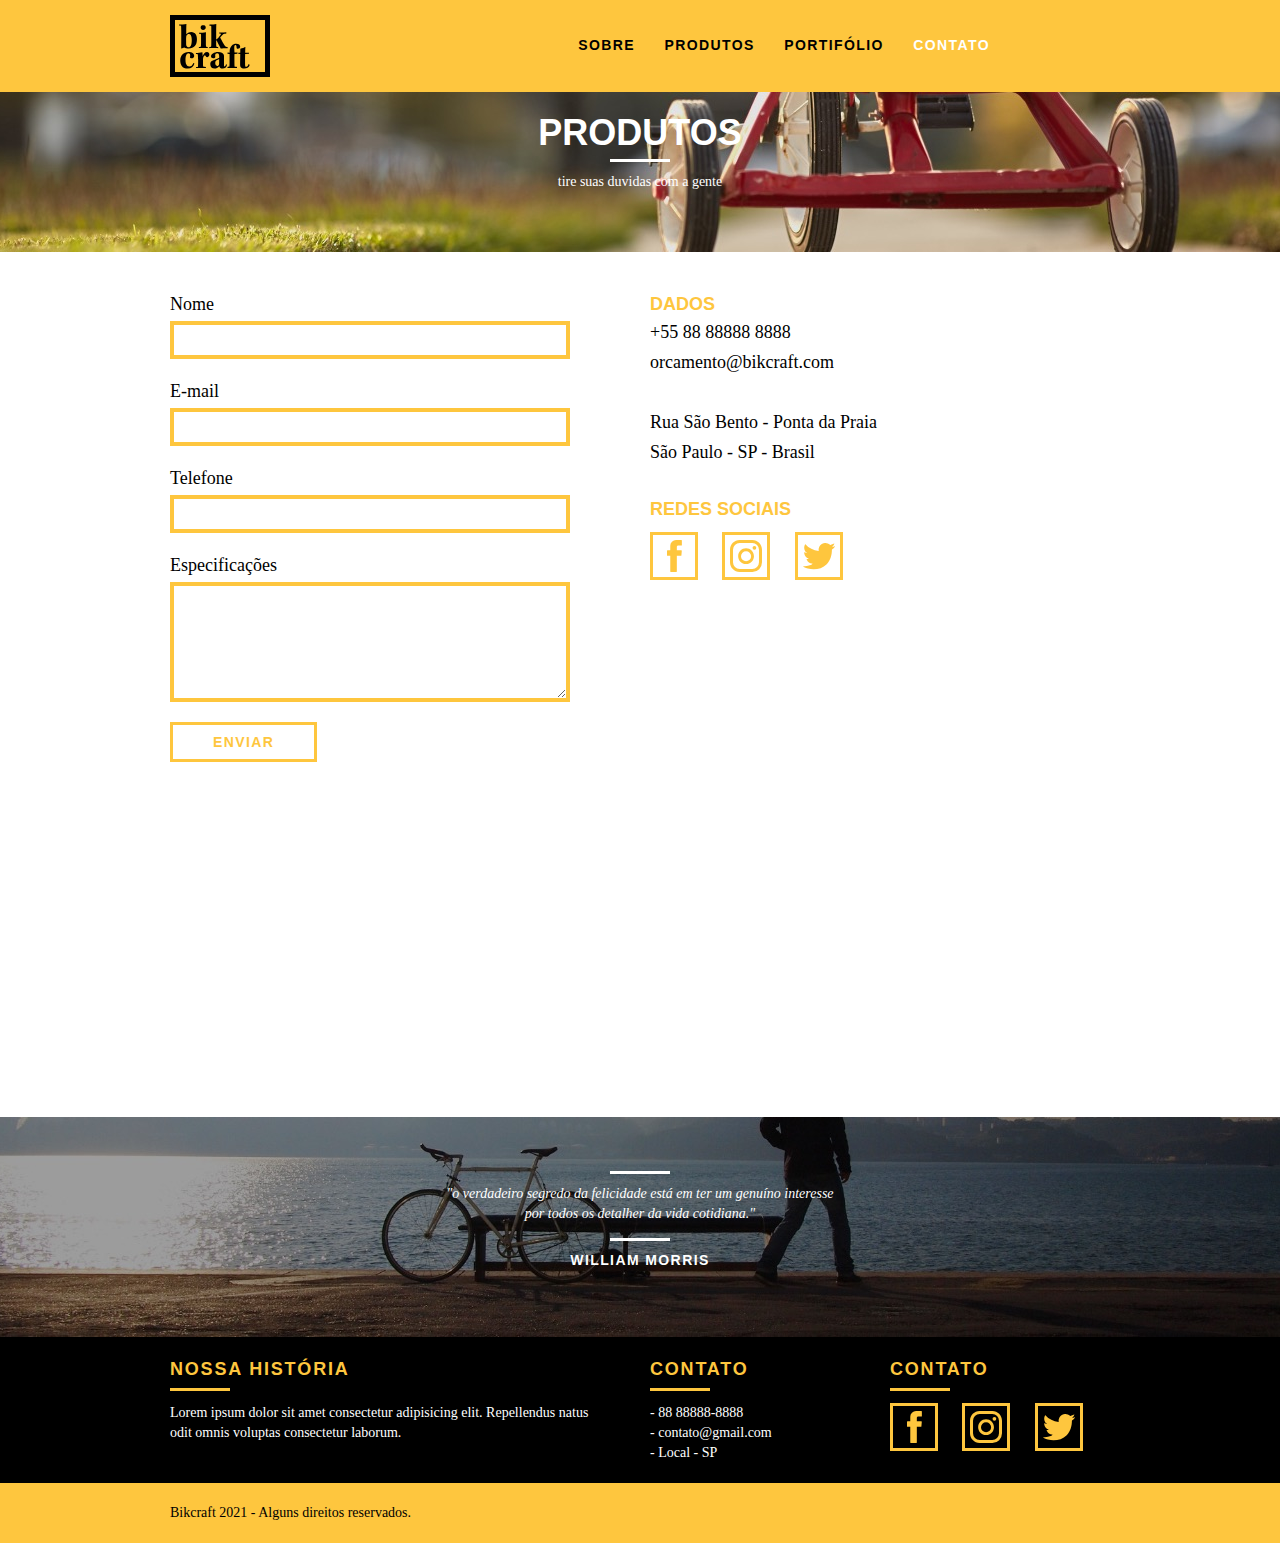
==== contato.html @ 1b7b4814 "Página Contato + Finalizando estrutura principal do site" ====
<!DOCTYPE html>
<html lang="pt-br">

<head>
	<meta charset="utf-8">
	<meta http-equiv="X-UA-Compatible" content="IE=edge">
	<meta name="viewport" content="width=device-width, initial-scale=1.0">
	<title>Bikcraft - Contato</title>
	<link rel="stylesheet" href="css/normalize.css">
	<link rel="stylesheet" href="css/reset.css">
	<link rel="stylesheet" href="css/grid.css">
	<link rel="stylesheet" href="css/style.css">
	<link rel="stylesheet" href="css/contato.css">

</head>

<body>

	<header class="header">
		<div class="container">
			<!-- Logo -->
			<a href="index.html">
				<img src="img/bikcraft.svg" alt="Bikcraft" class="grid-2">
			</a>
			<!-- Menu -->
			<nav class="grid-12 header_menu">
				<ul>
					<li><a href="sobre.html">Sobre</a></li>
					<li><a href="produtos.html">Produtos</a></li>
					<li><a href="portifolio.html">Portifólio</a>
					</li>
					<li><a href="contato.html" class="menu_ativo">Contato</a></li>
				</ul>
			</nav>
		</div>
	</header>

	<!-- Seção Intro -->
	<section class="introducao-interna interna_contato">
		<div class="container">
			<h1>Produtos</h1>
			<p>tire suas duvidas com a gente</p>
		</div>
	</section>



	<!-- Formulario -->


	<section class="contato container">
		<form id="form_orcamento" class="contato_form grid-8">

			<label for="nome">Nome</label>
			<input type="text" id="nome">

			<label for="email">E-mail</label>
			<input type="text" id="email">

			<label for="telefone">Telefone</label>
			<input type="telefone" id="telefone">

			<label for="espec">Especificações</label>
			<textarea id="espec"></textarea>
			<button type="submit" class="btn btn-preto">Enviar</button>

		</form>

		<div class="contato_dados grid-8">
			<h3>Dados</h3>
			<span>+55 88 88888 8888</span>
			<span>orcamento@bikcraft.com</span>
			<span>Rua São Bento - Ponta da Praia</span>
			<span>São Paulo - SP - Brasil</span>


			<h3>Redes Sociais</h3>
			<ul>
				<li><a href="http://facebook.com" target="_blank"><img src="img/redes-sociais/facebook.svg" alt="facebook"></a></li>
				<li><a href="http://instagram.com" target="_blank"><img src="img/redes-sociais/instagram.svg" alt="instagram"></a></li>
				<li><a href="http://twitter.com" target="_blank"><img src="img/redes-sociais/twitter.svg" alt="twitter"></a></li>
			</ul>
		</div>

	</section>

	<!-- Map -->
	<section class="container contato_map">
		<a href="http://google.com" target="_blank" class="grid-16">
			<iframe src="https://www.google.com/maps/embed?pb=!1m18!1m12!1m3!1d58503.81790667716!2d-46.71717082089844!3d-23.5868031!2m3!1f0!2f0!3f0!3m2!1i1024!2i768!4f13.1!3m3!1m2!1s0x94ce5744e0ebff5b%3A0x769bf4a32f914782!2sGoogle%20S%C3%A3o%20Paulo!5e0!3m2!1spt-BR!2sbr!4v1633392675596!5m2!1spt-BR!2sbr" width="100%" height="250" style="border:0;" allowfullscreen="" loading="lazy"></iframe><!-- <img src="img/endereco-bikcraft.jpg" alt="Endereço"> --></a>
	</section>


	<!-- Acima footer - Quebra -->

	<section class="quebra">

		<blockquote class="quote-externo container">
			<!-- bloco para citações -->
			<p>"o verdadeiro segredo da felicidade está em ter um genuíno interesse por todos os detalher da vida cotidiana."</p>
			<cite>WILLIAM MORRIS</cite>
		</blockquote>

	</section>

	<!-- footer -->

	<footer>
		<div class="footer">
			<div class="container">

				<div class="grid-8 footer_historia">
					<h3>Nossa História</h3>
					<p>Lorem ipsum dolor sit amet consectetur adipisicing elit. Repellendus natus odit omnis voluptas consectetur laborum.</p>
				</div>

				<div class="grid-4 footer_contato">
					<h3>Contato</h3>
					<ul>
						<li>- 88 88888-8888</li>
						<li>- contato@gmail.com</li>
						<li>- Local - SP</li>
					</ul>
				</div>

				<div class="grid-4 footer_redes">
					<h3>Contato</h3>
					<ul>
						<li><a href="http://facebook.com" target="_blank"><img src="img/redes-sociais/facebook.svg" alt="facebook"></a></li>
						<li><a href="http://instagram.com" target="_blank"><img src="img/redes-sociais/instagram.svg" alt="instagram"></a></li>
						<li><a href="http://twitter.com" target="_blank"><img src="img/redes-sociais/twitter.svg" alt="twitter"></a></li>
					</ul>

				</div>

			</div>
		</div>

		<!-- bloco -->
		<div class="copy">
			<div class="container">
				<p class="grid-16">Bikcraft 2021 - Alguns direitos reservados.</p>
			</div>
		</div>

	</footer>

</body>

</html>
---- css/grid.css ----
*, *:before, *:after {
  -webkit-box-sizing: border-box; 
  -moz-box-sizing: border-box; 
  box-sizing: border-box;
}

.container {
	width: 960px;
	margin: 0 auto;
	padding: 0px;
	position: relative;
}

.container:after, .container:before {
	content: " ";
	display: table;
}

.container:after {
	clear: both;
}

.grid-1, .grid-2, .grid-3, .grid-4, .grid-5, .grid-6, .grid-7, .grid-8, .grid-9, .grid-10, .grid-11, .grid-12, .grid-13, .grid-14, .grid-15, .grid-16, .grid-1-3 {
	float: left;
	margin-left: 10px;
	margin-right: 10px;
}

.grid-1 	{width: 40px;}
.grid-2 	{width: 100px;}
.grid-3 	{width: 160px;}
.grid-4 	{width: 220px;}
.grid-5 	{width: 280px;}
.grid-6 	{width: 340px;}
.grid-7 	{width: 400px;}
.grid-8 	{width: 460px;}
.grid-9 	{width: 520px;}
.grid-10 	{width: 580px;}
.grid-11 	{width: 640px;}
.grid-12 	{width: 700px;}
.grid-13 	{width: 760px;}
.grid-14 	{width: 820px;}
.grid-15 	{width: 880px;}
.grid-16 	{width: 940px;}
.grid-1-3	{width: 300px;}
---- css/style.css ----
/* estilos gerais---------------------------------------------------- */
body {
  font-family: Arial, Helvetica, sans-serif;
}

p {
  font-family: Georgia, "Times New Roman", Times, serif;
  font-size: 14px;
  line-height: 20px;
}

img {
  display: block; /* se comporta como bloco */
}

.btn {
  border: 3px solid #fec63e;
  padding: 10px 30px;
  color: #fec63e;
  font-size: 14px;
  line-height: 20px;
  text-transform: uppercase;
  letter-spacing: 0.1em;
  font-weight: bold;
}

.btn:hover {
  color: #fff;
  border-color: #fff;
}

.btn.btn-preto:hover {
  color: #000;
  border-color: #000;
}

.subtitulo {
  font-size: 24px;
  line-height: 30px;
  font-weight: bold;
  letter-spacing: 0.1em;
  color: #000;
  text-transform: uppercase;
  text-align: center;
  margin-bottom: 40px;
}

.subtitulo::after {
  content: "";
  display: block;
  width: 60px;
  height: 3px;
  background: #000;

  margin: 8px auto;
}

.subtitulo-interno {
  font-size: 24px;
  line-height: 30px;
  font-weight: bold;
  letter-spacing: 0.1em;
  color: #000;
  text-transform: uppercase;
  margin-bottom: 20px;
}

.subtitulo-interno::after {
  content: "";
  display: block;
  width: 60px;
  height: 3px;
  background: #000;

  margin: 8px 0;
}
/* header ----------------------------------------------------------*/

.header {
  position: fixed;
  top: 0;

  width: 100%;
  background: #fec63e;
  padding: 15px 0;
  z-index: 10; /* elementos ficam por baixo do menu position: fixed */
}

.header_menu {
  text-align: right;
}

.header_menu ul li {
  display: inline-block; /* item ao lado | dimensionamento */
  margin-left: 25px;
  margin-top: 20px;
}

.header_menu ul li a {
  color: #000;
  font-weight: bold;
  text-transform: uppercase;
  letter-spacing: 0.1em; /* espaço entre letras */
  font-size: 14px;
  line-height: 20px; /* altura de linha */

  padding: 10px 0; /* aumentando area de contato */
}

.header_menu ul li a:hover {
  color: #fff;
}
/* marcação de menu */
.header_menu ul li a.menu_ativo {
  color: #fff;
}

/* introdução ----------------------------------------------------*/
.introducao {
  width: 100%;
  height: 380px;
  margin-top: 92px; /* tamanho do menu fixo */
  padding-top: 80px;

  background: url("../img/bg.jpg") no-repeat center;
  background-size: cover; /* preenche tudo */

  text-align: center;
}

.introducao h1 {
  font-size: 48px;
  color: #fff;
  font-weight: bold;
  text-transform: uppercase;
}

.quote-externo {
  max-width: 310px; /* necessario alinhar | 0 auto */
  margin: 0 auto;
  margin-bottom: 40px;
  color: white;
}

.quote-externo p {
  font-style: italic;
}

/* before/after | libera o 'content:' | Inserção na page | padrão inline */
.quote-externo p::before,
.quote-externo p::after {
  /* linha */
  content: "";
  display: block;
  width: 60px;
  height: 3px;
  background: #fff;

  margin: 14px auto 10px auto;
}

.quote-externo cite {
  font-style: normal;
  font-weight: bold;
  font-size: 14px;
  letter-spacing: 0.1em;
}

/* Introdução interna */
.introducao-interna {
  width: 100%;
  margin-top: 92px;
  height: 160px;
  text-align: center;
  color: #fff;
  padding-top: 20px;
}

.introducao-interna h1 {
  font-size: 36px;
  font-weight: bold;
  text-transform: uppercase;
}

.introducao-interna h1::after {
  content: "";
  display: block;
  width: 60px;
  height: 3px;
  background: #fff;
  margin: 6px auto 10px auto;
}
/* Produtos---------------------------------------------------------------- */
.produtos {
  padding: 60px 0;
}

.produtos_lista li {
  background: #fec63e;
  text-align: center;
}
.produtos_lista li h3 {
  font-weight: bold;
  font-size: 18px;
  line-height: 25px;
  text-transform: uppercase;
  letter-spacing: 0.1em;
  margin-top: 20px;
}

.produtos_lista li h3::after {
  content: "";
  display: block;
  width: 60px;
  height: 3px;
  background: #000;

  margin: 2px auto;
}

.produtos_lista li p {
  padding: 10px 20px 20px 20px;
}

.produtos-icone {
  background: #000;
  padding: 20px;
}

.call {
  padding-top: 40px;
  text-align: center;
  clear: both; /* limpa o float */
}
.call p {
  margin-bottom: 20px;
}

/* Portifílo------------------------------------------- */

.portifolio {
  width: 100%;
  background: #000;
  padding: 40px 0;
}

.portifolio .subtitulo {
  color: #fec63e;
}

.portifolio .subtitulo::after {
  background: #fec63e;
}

.portifolio_lista li:last-child {
  /* seleciona o ultimo item da lista */
  margin-top: 20px;
}

.portifolio .call p {
  color: #fff;
}

/* Qualidade */

.qualidade {
  padding: 60px 0;
}

.qualidade:after {
  /* pseudo element */
  content: "";
  width: 634px;
  height: 83px;
  background: url("../img/linhas.svg");

  /*  posicionar elemento */
  position: absolute; /* é relativo ao container mãe */
  top: 208px;
  right: 162px;
  z-index: -1; /* nunca sobrepor */
}

.qualidade img {
  margin: 0 auto;
}

.qualidade_lista {
  padding-top: 20px;
  overflow: hidden; /* clear-fix | limpa bloco de fromatações do float */
}

.qualidade_lista li {
  text-align: center;
  padding: 0 40px;
}

.qualidade_lista li h3 {
  font-weight: bold;
  font-size: 18px;
  line-height: 25px;
  text-transform: uppercase;
  letter-spacing: 0.1em;
  margin-top: 20px;
}

.qualidade_lista li h3::after {
  content: "";
  display: block; /* por padrão é inline | foi setado para bloco */
  width: 60px;
  height: 3px;
  background: #000;

  margin: 6px auto;
}

/* Quebra ----------------------------*/

.quebra {
  width: 100%;
  height: 220px;
  background: url("../img/bg-footer.jpg") no-repeat center;
  background-size: cover;
  text-align: center;
  padding-top: 40px;
}

.quebra .quote-externo {
  max-width: 400px;
}

/* Footer----------------------------- */

.footer {
  width: 100%;
  background: #000;
  color: #fff;
  padding: 20px 0;
}

.footer h3 {
  font-size: 18px;
  line-height: 25px;
  color: #fec63e;
  text-transform: uppercase;
  letter-spacing: 0.1em;
  font-weight: bold;
}

.footer h3::after {
  content: "";
  display: block;
  width: 60px;
  height: 3px;
  background: #fec63e;
  margin: 6px 0 12px 0;
}

.footer_historia {
  padding-right: 40px;
}

.footer_contato ul li {
  font-size: 14px;
  line-height: 20px;
  font-family: Georgia, "Times New Roman", Times, serif;
}

.footer_redes ul li {
  display: inline-block;
  margin-right: 20px;
}

.footer_redes ul li a {
  border: 3px solid #fec63e;
  display: block;
  padding: 5px;
}

.footer_redes ul li a:hover {
  border-color: #fff;
}

.copy {
  width: 100%;
  background: #fec63e;
  padding: 20px 0;
}
---- css/contato.css ----
.interna_contato {
  background: url("../img/bg-contato.jpg") no-repeat center;
  background-size: cover;
}

/* Orçamento */
.contato {
  padding: 40px 0px;
}

.contato_form {
  padding-right: 60px;
}

.contato_form label {
  display: block; /* itens em bloco */
  font-family: Georgia, "Times New Roman", serif;
  font-size: 18px;
  line-height: 25px;
  margin-bottom: 4px;
}

.contato_form input,
textarea {
  display: block;
  width: 100%;
  border: 4px solid #fec63e;
  background: none;
  padding: 7px 10px;
  margin-bottom: 20px;
  outline: none; /* estilo de marcação do input selecionado */
  font-size: 14px;
  font-family: Georgia, "Times New Roman", serif;
}

.contato_form textarea {
  height: 120px;
}

.contato_form button {
  background: none;
  padding: 7px 40px;
}

/* rigth */
.orcamento_dados {
  color: #fff;
}

.contato_dados h3 {
  font-size: 18px;
  text-transform: uppercase;
  line-height: 25px;
  color: #fec63e;
  font-weight: bold;
}

.contato_dados span {
  display: block;
  font-size: 18px;
  line-height: 30px;
  font-family: Georgia, "Times New Roman", Times, serif;
}

/* Selecionar 'span' especifico | 'even' - Pega os pares | Not list */
.contato_dados span:nth-of-type(even) {
  margin-bottom: 30px;
}

.dados_email {
  margin-bottom: 40px;
}

.contato_dados ul {
  margin-top: 10px;
}

.contato_dados ul li {
  display: inline-block;
  margin-right: 20px;
}

.contato_dados ul li a {
  border: 3px solid #fec63e;
  display: block;
  padding: 5px;
}

.contato_dados ul li a:hover {
  border-color: #000;
}

.contato_map {
  margin-bottom: 60px;
}
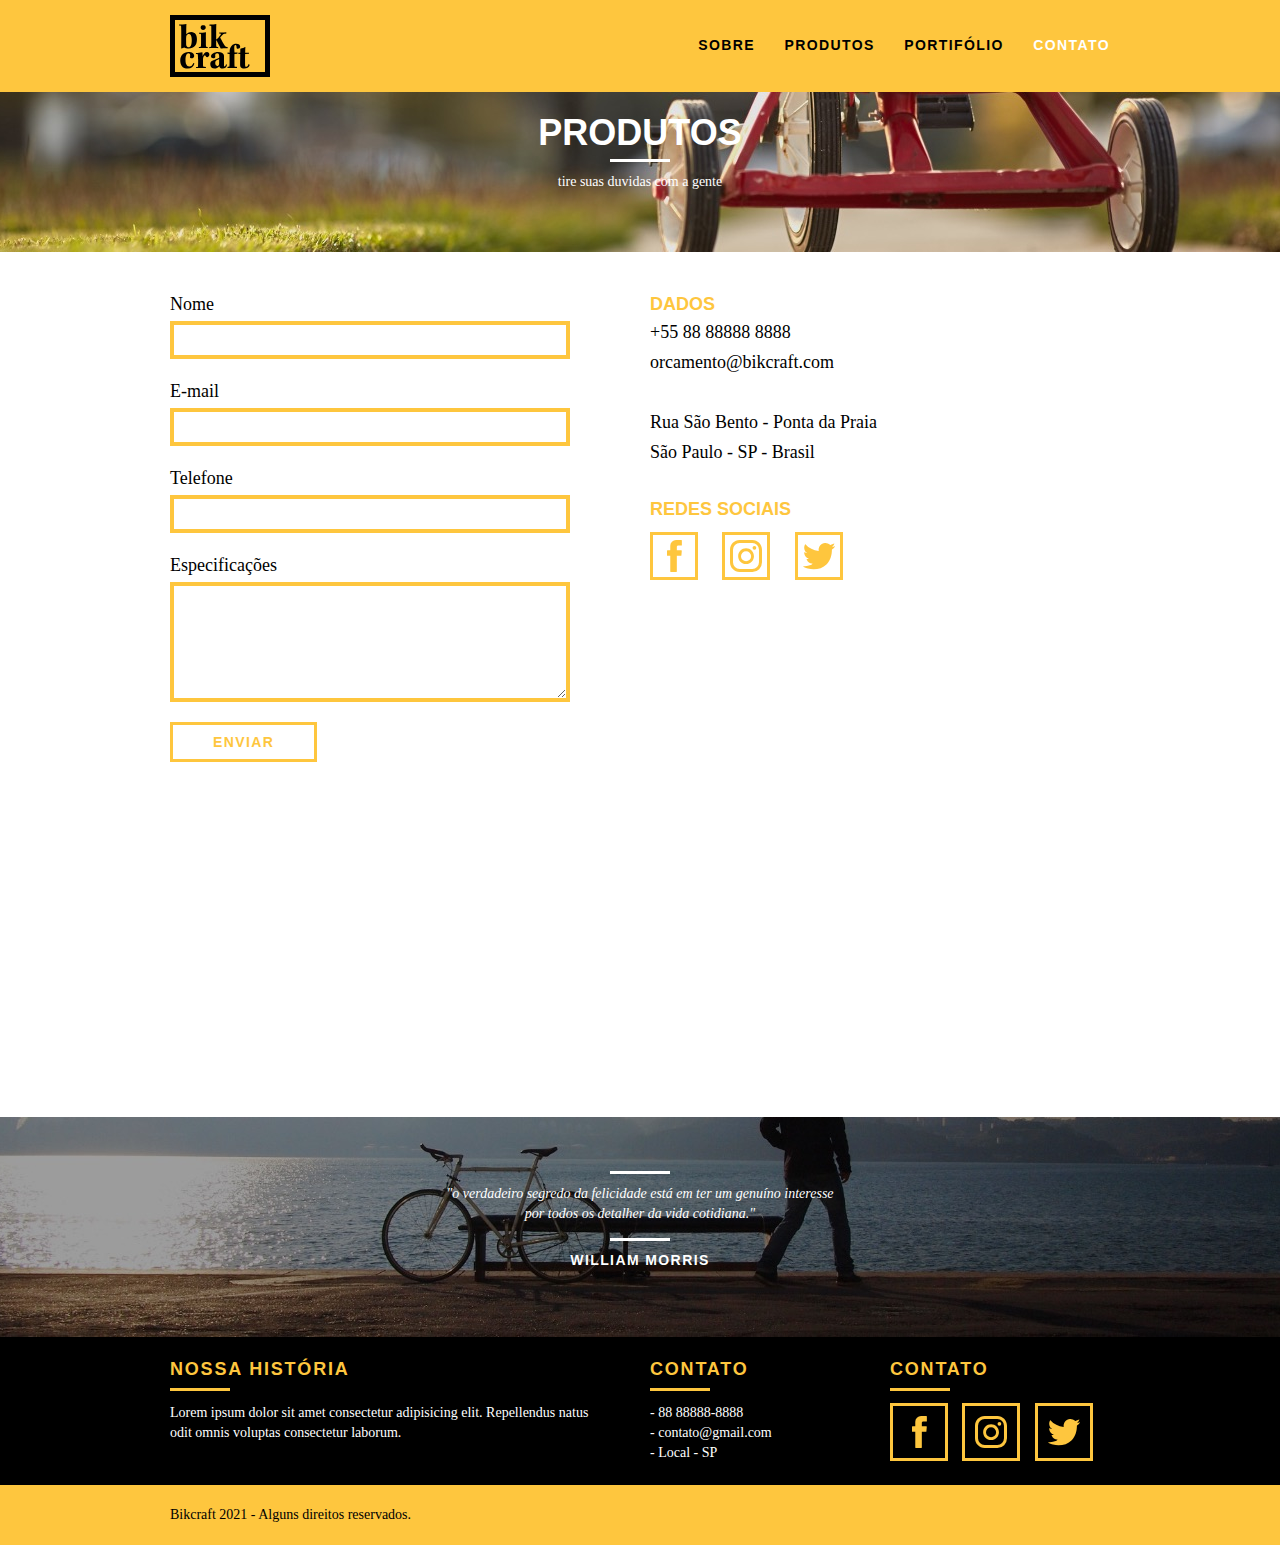
==== commit bd3d9b6f: "Adicionando layout responsivo" ====
--- a/contato.html
+++ b/contato.html
@@ -11,6 +11,7 @@
 	<link rel="stylesheet" href="css/grid.css">
 	<link rel="stylesheet" href="css/style.css">
 	<link rel="stylesheet" href="css/contato.css">
+	<link rel="stylesheet" href="css/responsivo.css">
 
 </head>
 
@@ -19,8 +20,8 @@
 	<header class="header">
 		<div class="container">
 			<!-- Logo -->
-			<a href="index.html">
-				<img src="img/bikcraft.svg" alt="Bikcraft" class="grid-2">
+			<a href="index.html" class="grid-4">
+				<img src="img/bikcraft.svg" alt="Bikcraft">
 			</a>
 			<!-- Menu -->
 			<nav class="grid-12 header_menu">
--- a/css/grid.css
+++ b/css/grid.css
@@ -1,45 +1,190 @@
-*, *:before, *:after {
-  -webkit-box-sizing: border-box; 
-  -moz-box-sizing: border-box; 
+*,
+*:before,
+*:after {
+  -webkit-box-sizing: border-box;
+  -moz-box-sizing: border-box;
   box-sizing: border-box;
 }
 
 .container {
-	width: 960px;
-	margin: 0 auto;
-	padding: 0px;
-	position: relative;
+  width: 960px;
+  margin: 0 auto;
+  padding: 0px;
+  position: relative;
 }
 
-.container:after, .container:before {
-	content: " ";
-	display: table;
+.container:after,
+.container:before {
+  content: " ";
+  display: table;
 }
 
 .container:after {
-	clear: both;
+  clear: both;
 }
 
-.grid-1, .grid-2, .grid-3, .grid-4, .grid-5, .grid-6, .grid-7, .grid-8, .grid-9, .grid-10, .grid-11, .grid-12, .grid-13, .grid-14, .grid-15, .grid-16, .grid-1-3 {
-	float: left;
-	margin-left: 10px;
-	margin-right: 10px;
+.grid-1,
+.grid-2,
+.grid-3,
+.grid-4,
+.grid-5,
+.grid-6,
+.grid-7,
+.grid-8,
+.grid-9,
+.grid-10,
+.grid-11,
+.grid-12,
+.grid-13,
+.grid-14,
+.grid-15,
+.grid-16,
+.grid-1-3 {
+  float: left;
+  margin-left: 10px;
+  margin-right: 10px;
 }
 
-.grid-1 	{width: 40px;}
-.grid-2 	{width: 100px;}
-.grid-3 	{width: 160px;}
-.grid-4 	{width: 220px;}
-.grid-5 	{width: 280px;}
-.grid-6 	{width: 340px;}
-.grid-7 	{width: 400px;}
-.grid-8 	{width: 460px;}
-.grid-9 	{width: 520px;}
-.grid-10 	{width: 580px;}
-.grid-11 	{width: 640px;}
-.grid-12 	{width: 700px;}
-.grid-13 	{width: 760px;}
-.grid-14 	{width: 820px;}
-.grid-15 	{width: 880px;}
-.grid-16 	{width: 940px;}
-.grid-1-3	{width: 300px;}+.grid-1 {
+  width: 40px;
+}
+.grid-2 {
+  width: 100px;
+}
+.grid-3 {
+  width: 160px;
+}
+.grid-4 {
+  width: 220px;
+}
+.grid-5 {
+  width: 280px;
+}
+.grid-6 {
+  width: 340px;
+}
+.grid-7 {
+  width: 400px;
+}
+.grid-8 {
+  width: 460px;
+}
+.grid-9 {
+  width: 520px;
+}
+.grid-10 {
+  width: 580px;
+}
+.grid-11 {
+  width: 640px;
+}
+.grid-12 {
+  width: 700px;
+}
+.grid-13 {
+  width: 760px;
+}
+.grid-14 {
+  width: 820px;
+}
+.grid-15 {
+  width: 880px;
+}
+.grid-16 {
+  width: 940px;
+}
+.grid-1-3 {
+  width: 300px;
+}
+
+/* Adaptação Responsivo */
+
+/* Tablets/mobile entre 768px e 959px */
+
+@media only screen and (min-width: 788px) and (max-width: 979px) {
+  .container {
+    width: 768px;
+  }
+
+  .grid-1 {
+    width: 40px;
+  }
+  .grid-2 {
+    width: 76px;
+  }
+  .grid-3 {
+    width: 124px;
+  }
+  .grid-4 {
+    width: 172px;
+  }
+  .grid-5 {
+    width: 220px;
+  }
+  .grid-6 {
+    width: 268px;
+  }
+  .grid-7 {
+    width: 316px;
+  }
+  .grid-8 {
+    width: 364px;
+  }
+  .grid-9 {
+    width: 412px;
+  }
+  .grid-10 {
+    width: 460px;
+  }
+  .grid-11 {
+    width: 508px;
+  }
+  .grid-12 {
+    width: 556px;
+  }
+  .grid-13 {
+    width: 604px;
+  }
+  .grid-14 {
+    width: 652px;
+  }
+  .grid-15 {
+    width: 700px;
+  }
+  .grid-16 {
+    width: 748px;
+  }
+  .grid-1-3 {
+    width: 236px;
+  }
+}
+
+/* Smartphones/mobile entre 767px para baixo*/
+@media only screen and (max-width: 787px) {
+  .container {
+    width: 300px;
+  }
+
+  /* Remover float: left; | largura máxima width */
+  .grid-1,
+  .grid-2,
+  .grid-3,
+  .grid-4,
+  .grid-5,
+  .grid-6,
+  .grid-7,
+  .grid-8,
+  .grid-9,
+  .grid-10,
+  .grid-11,
+  .grid-12,
+  .grid-13,
+  .grid-14,
+  .grid-15,
+  .grid-16,
+  .grid-1-3 {
+    width: 300px;
+    margin: 0 0 20px 0;
+    float: none;
+  }
+}
--- a/css/style.css
+++ b/css/style.css
@@ -11,6 +11,8 @@
 
 img {
   display: block; /* se comporta como bloco */
+  /* Responsividade */
+  max-width: 100%;
 }
 
 .btn {
@@ -199,6 +201,11 @@
   background: #fec63e;
   text-align: center;
 }
+
+.produtos_lista li img {
+  margin: 0 auto;
+}
+
 .produtos_lista li h3 {
   font-weight: bold;
   font-size: 18px;
@@ -368,13 +375,13 @@
 
 .footer_redes ul li {
   display: inline-block;
-  margin-right: 20px;
+  margin-right: 10px;
 }
 
 .footer_redes ul li a {
   border: 3px solid #fec63e;
   display: block;
-  padding: 5px;
+  padding: 10px;
 }
 
 .footer_redes ul li a:hover {
--- a/css/responsivo.css
+++ b/css/responsivo.css
@@ -0,0 +1,158 @@
+/* Tablets */
+@media only screen and (min-width: 788px) and (max-width: 979px) {
+  /* Qualidade Home */
+  .qualidade:after {
+    right: 66px;
+  }
+  .qualidade_lista li {
+    padding: 0 10px;
+  }
+
+  /* Footer */
+  .footer_redes ul li a {
+    border: 3px solid #fec63e;
+    display: block;
+    padding: 10px;
+  }
+
+  .footer_redes ul li a img {
+    width: 15px;
+    height: 15px;
+  }
+
+  /* Produtos */
+  .produto_item h2 {
+    top: -150px;
+    margin-bottom: -56px;
+  }
+
+  .produto_icone {
+    background: #000;
+    padding: 41px 0;
+  }
+
+  .produto_info p {
+    font-size: 14px;
+    line-height: 20px;
+    height: 122px;
+    padding: 20px 30px;
+  }
+
+  .produto_info ul li {
+    width: 181px;
+  }
+}
+
+/* Smartphones -------------------------------------*/
+@media only screen and (max-width: 787px) {
+  /* Header */
+  .header {
+    position: relative;
+    padding-bottom: 0;
+  }
+
+  .header img {
+    margin: 0 auto 10px auto;
+  }
+
+  .header_menu {
+    text-align: center;
+  }
+
+  .header_menu ul li {
+    margin: 5px;
+  }
+
+  .header_menu ul li a {
+    border: 4px solid #000;
+    width: 136px;
+    display: block;
+    float: left;
+  }
+
+  .header_menu ul li a:hover {
+    border-color: #fff;
+  }
+
+  /* marcação de menu */
+  .header_menu ul li a.menu_ativo {
+    border-color: #fff;
+  }
+
+  /* Introdução */
+  .introducao h1 {
+    font-size: 36px;
+  }
+  .introducao {
+    margin-top: 0px;
+    padding-top: 40px;
+    background: url("../img/bg-mobile.jpg") no-repeat center;
+    background-size: cover;
+  }
+
+  /* Introdução interna */
+  .introducao-interna {
+    margin-top: 0;
+  }
+
+  /* Call */
+  .call {
+    padding-top: 10px;
+  }
+
+  /* Qualidade Home */
+  .qualidade:after {
+    display: none;
+  }
+
+  /* Sobre */
+  .missao_sobre p {
+    padding-right: 0;
+    font-size: 14px;
+    line-height: 20px;
+  }
+
+  .missao_sobre ul li {
+    font-size: 14px;
+    line-height: 25px;
+  }
+
+  /* Produtos */
+  .produto_item h2 {
+    top: -100px;
+    margin-bottom: -68px;
+  }
+
+  .produto_icone {
+    background: #000;
+    padding: 41px 0;
+  }
+
+  .produto_info p {
+    font-size: 14px;
+    line-height: 20px;
+    height: auto;
+    padding: 20px 30px;
+  }
+
+  .produto_info ul li {
+    width: 149px;
+    height: 49px;
+    font-size: 14px;
+    line-height: 20px;
+    padding-top: 14px;
+  }
+
+  .form {
+    padding-right: 0;
+  }
+  .orcamento_dados ul {
+    padding-right: 0;
+  }
+
+  /* Contato */
+  .contato_form {
+    padding-right: 0;
+    margin-bottom: 40px;
+  }
+}
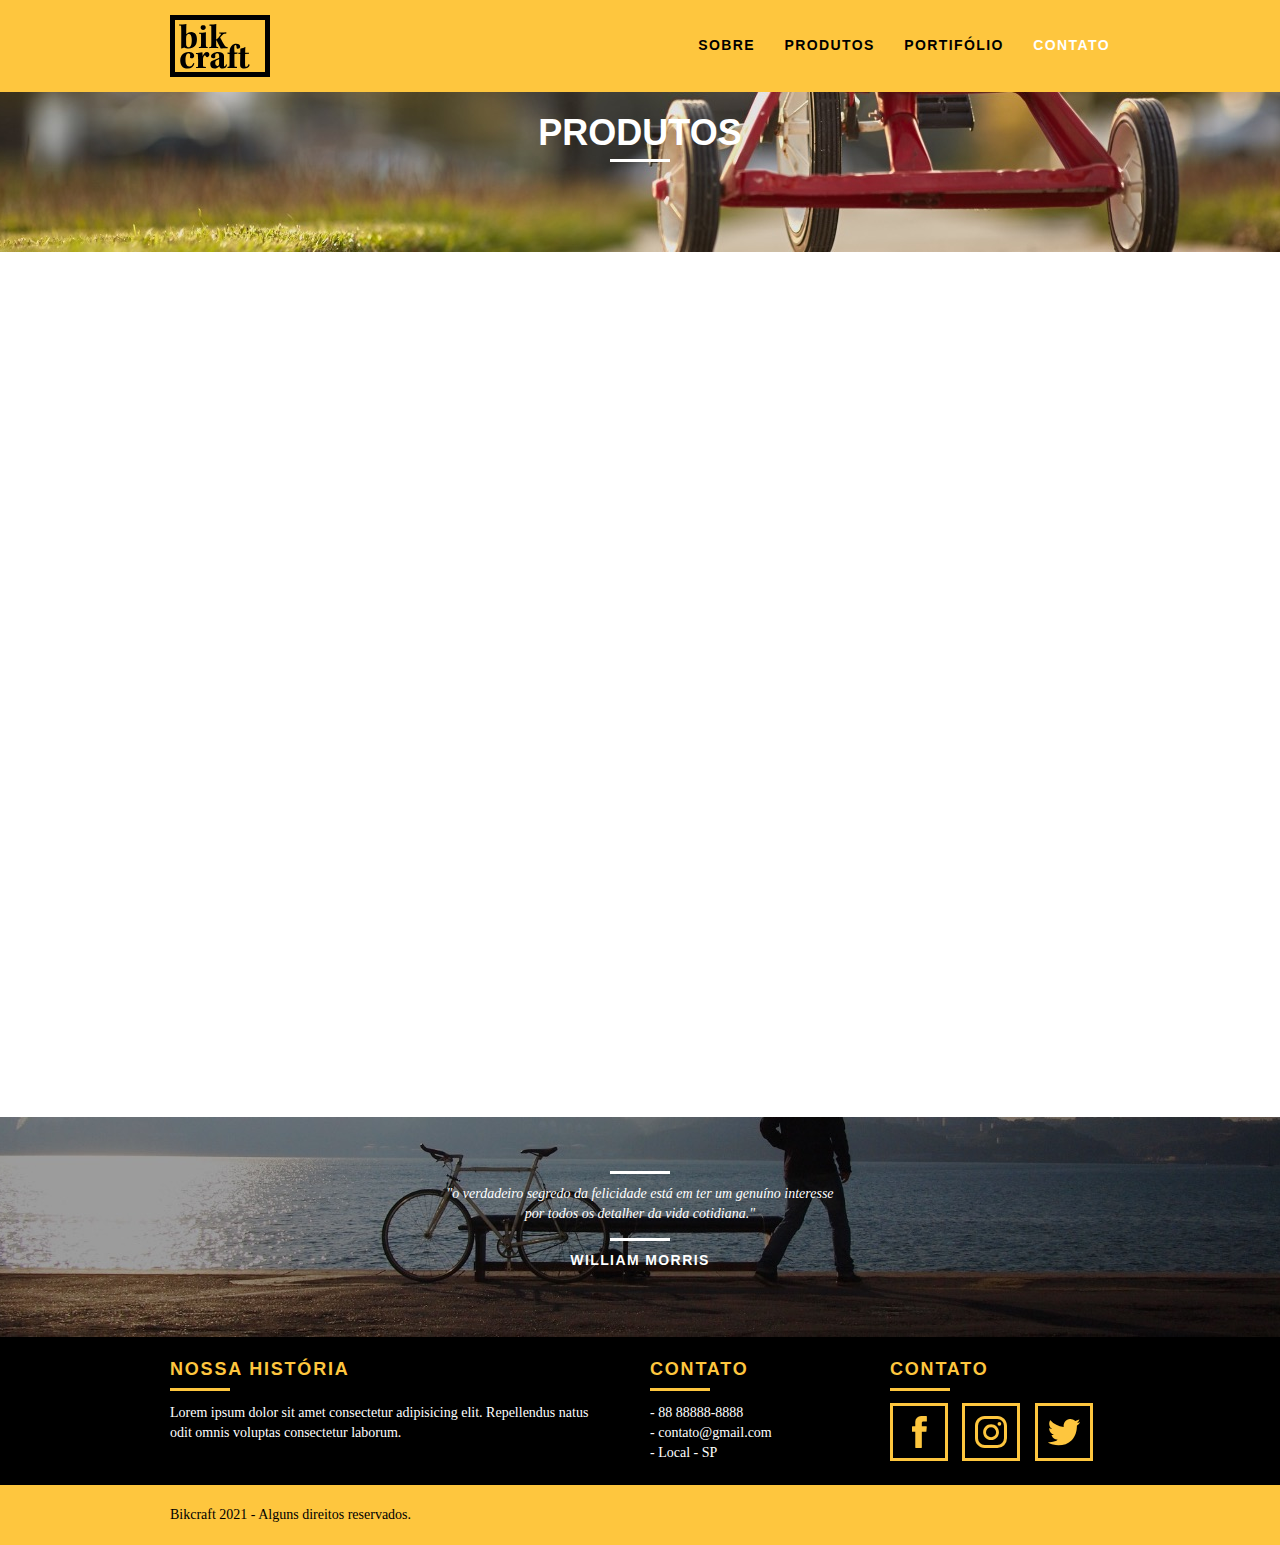
==== commit 932e59aa: "Adicionando Plugins - slide - animações" ====
--- a/contato.html
+++ b/contato.html
@@ -12,6 +12,8 @@
 	<link rel="stylesheet" href="css/style.css">
 	<link rel="stylesheet" href="css/contato.css">
 	<link rel="stylesheet" href="css/responsivo.css">
+	<!-- Habilitar JS | adiciona classe ao elemento -->
+	<script>document.documentElement.classList.add('js');</script>
 
 </head>
 
@@ -39,8 +41,8 @@
 	<!-- Seção Intro -->
 	<section class="introducao-interna interna_contato">
 		<div class="container">
-			<h1>Produtos</h1>
-			<p>tire suas duvidas com a gente</p>
+			<h1 data-anime='400' class="fadeDown">Produtos</h1>
+			<p data-anime='800' class="fadeDown">tire suas duvidas com a gente</p>
 		</div>
 	</section>
 
@@ -49,7 +51,7 @@
 	<!-- Formulario -->
 
 
-	<section class="contato container">
+	<section class="contato container fadeDown" data-anime='1200'>
 		<form id="form_orcamento" class="contato_form grid-8">
 
 			<label for="nome">Nome</label>
@@ -146,6 +148,9 @@
 
 	</footer>
 
+	<script src="./js/simple-anime.js"></script>
+	<script src="./js/script.js"></script>
+
 </body>
 
 </html>--- a/css/style.css
+++ b/css/style.css
@@ -393,3 +393,75 @@
   background: #fec63e;
   padding: 20px 0;
 }
+
+/* Javascript - Habilita estilo apenas se exixtir o JS */
+/* Estilo dos elementos */
+.js [data-slide] {
+  position: relative;
+}
+
+.js [data-slide] > * {
+  position: absolute;
+  top: 0px;
+  opacity: 0;
+}
+
+.js [data-slide] > .active {
+  position: relative;
+  opacity: 1;
+  transition: opacity 3s; /* Opacidade vai de 0 p/ 1 */
+  z-index: 1;
+}
+
+/* Botões de navegação */
+.js [data-slide-nav] {
+  display: block;
+  text-align: center;
+  margin-top: 20px;
+}
+
+.js [data-slide-nav] button {
+  display: inline-block;
+  width: 12px;
+  height: 12px;
+  margin: 4px;
+  border: none;
+  padding: 0;
+  border-radius: 6px;
+  text-indent: -99px; /* exibe numeros em uma posição a -99px */
+  overflow: hidden; /* não exibe nada de fora */
+  background: #1d1d1d;
+}
+
+/* Qual está enm exibição no momento | Ativa */
+.js [data-slide-nav] button.active {
+  background: #fec63e;
+}
+
+/* Animação------------------------------------------ */
+
+/* estilo da classe */
+.js [data-anime] {
+  opacity: 0;
+}
+
+/* Classes especificas para animações */
+.js .fadeDown {
+  transform: translate3d(0, -20px, 0);
+}
+.js .fadeInUp {
+  transform: translate3d(0, 20px, 0);
+}
+.js .fadeInRight {
+  transform: translate3d(20px, 0, 0);
+}
+.js .fadeInLeft {
+  transform: translate3d(-20px, 0, 0);
+}
+
+/* Quando a classe anime for adicionada */
+.js .anime {
+  opacity: 1;
+  transform: none;
+  transition: opacity 800ms, transform 800ms;
+}
